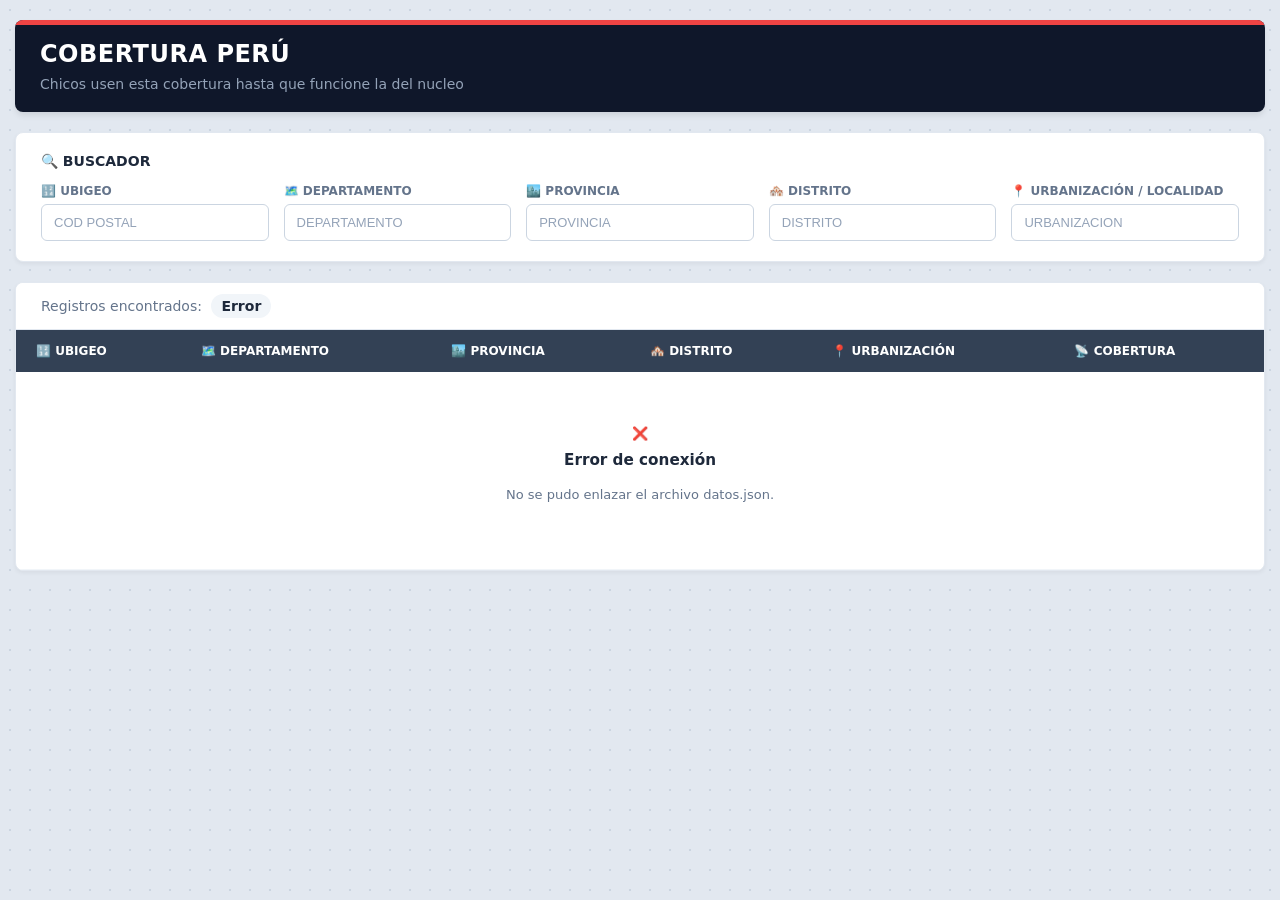
==== index.html @ 541a9f2c "Nueva actualizacion 6" ====
<!DOCTYPE html>
<html lang="es">
<head>
    <meta charset="UTF-8">
    <meta name="viewport" content="width=device-width, initial-scale=1.0">
    <title>COBERTURA PERÚ</title>
    <link rel="stylesheet" href="styles.css">
</head>
<body>

<div class="container">
    
    <div class="app-header">
        <div class="header-titles">
            <h1>COBERTURA PERÚ</h1>
            <p>Chicos usen esta cobertura hasta que funcione la del nucleo</p>
        </div>
    </div>

    <div class="filtros-card">
        <div class="filtros-card-title">🔍 BUSCADOR</div>
        <div class="filtros-container">
            <div class="filtro-grupo">
                <label for="filtroUbigeo">🔢 UBIGEO</label>
                <input type="text" id="filtroUbigeo" placeholder="COD POSTAL" autocomplete="off">
            </div>
            <div class="filtro-grupo">
                <label for="filtroDepartamento">🗺️ DEPARTAMENTO</label>
                <input type="text" id="filtroDepartamento" placeholder="DEPARTAMENTO" autocomplete="off">
            </div>
            <div class="filtro-grupo">
                <label for="filtroProvincia">🏙️ PROVINCIA</label>
                <input type="text" id="filtroProvincia" placeholder="PROVINCIA" autocomplete="off">
            </div>
            <div class="filtro-grupo">
                <label for="filtroDistrito">🏘️ DISTRITO</label>
                <input type="text" id="filtroDistrito" placeholder="DISTRITO" autocomplete="off">
            </div>
            <div class="filtro-grupo">
                <label for="filtroUrbanizacion">📍 URBANIZACIÓN / LOCALIDAD</label>
                <input type="text" id="filtroUrbanizacion" placeholder="URBANIZACION" autocomplete="off">
            </div>
        </div>
    </div>

    <div class="tabla-card">
        <div class="tabla-header-info">
            <div class="contador-resultados" id="contadorResultados">
                Registros encontrados: <span>Cargando...</span>
            </div>
        </div>
        
        <div class="tabla-wrapper" id="tablaWrapper">
            <table>
                <thead>
                    <tr>
                        <th>🔢 UBIGEO</th>
                        <th>🗺️ DEPARTAMENTO</th>
                        <th>🏙️ PROVINCIA</th>
                        <th>🏘️ DISTRITO</th>
                        <th>📍 URBANIZACIÓN</th>
                        <th>📡 COBERTURA</th>
                    </tr>
                </thead>
                <tbody id="tablaResultados">
                    <tr>
                        <td colspan="6">
                            <div class="estado-vacio">
                                ⏳
                                <h3>Cargando base de datos</h3>
                                <p>Por favor espere un momento...</p>
                            </div>
                        </td>
                    </tr>
                </tbody>
            </table>
        </div>
    </div>
</div>

<script>
    let datosCobertura = [];
    let datosFiltrados = [];
    
    // Configuración del Scroll Infinito
    let indiceActual = 0;
    const filasPorLote = 100; 

    const tbody = document.getElementById('tablaResultados');
    const inputs = document.querySelectorAll('.filtros-container input');
    const tablaWrapper = document.getElementById('tablaWrapper');
    const contadorResultadosSpan = document.querySelector('#contadorResultados span');
    
    let temporizadorBusqueda;

    function normalizarTexto(texto) {
        if (!texto) return "";
        return String(texto)
            .normalize("NFD") 
            .replace(/[\u0300-\u036f]/g, "") 
            .toLowerCase()
            .trim();
    }

    // 1. CARGA INICIAL
    fetch('datos.json')
        .then(respuesta => {
            if (!respuesta.ok) throw new Error('Error JSON');
            return respuesta.json();
        })
        .then(datos => {
            datosCobertura = datos;
            datosFiltrados = [...datosCobertura]; 
            ordenarDatos();
            iniciarRenderizado();
        })
        .catch(error => {
            tbody.innerHTML = `
                <tr>
                    <td colspan="6">
                        <div class="estado-vacio">
                            ❌
                            <h3>Error de conexión</h3>
                            <p>No se pudo enlazar el archivo datos.json.</p>
                        </div>
                    </td>
                </tr>`;
            contadorResultadosSpan.textContent = "Error";
        });

    // 2. EVENTOS BÚSQUEDA
    inputs.forEach(input => {
        input.addEventListener('input', () => {
            clearTimeout(temporizadorBusqueda);
            temporizadorBusqueda = setTimeout(() => {
                filtrarDatos();
            }, 250);
        });
    });

    // 3. EVENTO SCROLL
    tablaWrapper.addEventListener('scroll', () => {
        const scrollCercaDelFondo = tablaWrapper.scrollTop + tablaWrapper.clientHeight >= tablaWrapper.scrollHeight - 100;
        if (scrollCercaDelFondo) {
            cargarMasFilas();
        }
    });

    // 4. LÓGICA DE FILTRADO
    function filtrarDatos() {
        const uVal = document.getElementById('filtroUbigeo').value.trim().toLowerCase();
        const depVal = normalizarTexto(document.getElementById('filtroDepartamento').value);
        const provVal = normalizarTexto(document.getElementById('filtroProvincia').value);
        const distVal = normalizarTexto(document.getElementById('filtroDistrito').value);
        const urbVal = normalizarTexto(document.getElementById('filtroUrbanizacion').value);

        datosFiltrados = datosCobertura.filter(item => {
            const ubigeoStr = String(item.UBIGEO || "").toLowerCase();
            const depStr = normalizarTexto(item.Departamento);
            const provStr = normalizarTexto(item.Provincia);
            const distStr = normalizarTexto(item.Distrito);
            const urbStr = normalizarTexto(item.Urbanizacion);

            const coincideUbigeo = ubigeoStr.includes(uVal);
            const coincideDep = depVal === "" || (" " + depStr).includes(" " + depVal);
            const coincideProv = provVal === "" || (" " + provStr).includes(" " + provVal);
            const coincideDist = distVal === "" || (" " + distStr).includes(" " + distVal);
            const coincideUrb = urbVal === "" || (" " + urbStr).includes(" " + urbVal);

            return coincideUbigeo && coincideDep && coincideProv && coincideDist && coincideUrb;
        });

        ordenarDatos();
        iniciarRenderizado();
    }

    function ordenarDatos() {
        datosFiltrados.sort((a, b) => {
            const depA = String(a.Departamento || "");
            const depB = String(b.Departamento || "");
            const compDep = depA.localeCompare(depB, 'es', { sensitivity: 'base' });
            if (compDep !== 0) return compDep;

            const provA = String(a.Provincia || "");
            const provB = String(b.Provincia || "");
            const compProv = provA.localeCompare(provB, 'es', { sensitivity: 'base' });
            if (compProv !== 0) return compProv;

            const distA = String(a.Distrito || "");
            const distB = String(b.Distrito || "");
            return distA.localeCompare(distB, 'es', { sensitivity: 'base' });
        });
    }

    // 5. RENDERIZADO
    function iniciarRenderizado() {
        tbody.innerHTML = ''; 
        indiceActual = 0; 
        tablaWrapper.scrollTop = 0; 

        if (datosFiltrados.length === 0) {
            tbody.innerHTML = `
                <tr>
                    <td colspan="6">
                        <div class="estado-vacio">
                            🔍
                            <h3>Sin resultados</h3>
                            <p>No se encontraron zonas de cobertura con esos filtros.</p>
                        </div>
                    </td>
                </tr>`;
            contadorResultadosSpan.textContent = `0`;
            return;
        }

        contadorResultadosSpan.textContent = new Intl.NumberFormat('es-PE').format(datosFiltrados.length);
        cargarMasFilas(); 
    }

    function cargarMasFilas() {
        if (indiceActual >= datosFiltrados.length) return;

        const fragmento = document.createDocumentFragment();
        const indiceFin = Math.min(indiceActual + filasPorLote, datosFiltrados.length);
        const datosLote = datosFiltrados.slice(indiceActual, indiceFin);

        datosLote.forEach(item => {
            const tr = document.createElement('tr');
            
            let coberturaClase = 'pendiente';
            const coberturaTexto = String(item.Cobertura || "").trim(); 
            const textoEvaluar = coberturaTexto.toLowerCase();
            
            if (textoEvaluar.includes('no cubre')) {
                coberturaClase = 'no-cubre';
            } else if (textoEvaluar.includes('take') || textoEvaluar.includes('si') || textoEvaluar.includes('contraentrega') || coberturaTexto.length > 0) {
                coberturaClase = 'si-cubre';
            }

            tr.innerHTML = `
                <td><strong>${item.UBIGEO || ''}</strong></td>
                <td>${item.Departamento || ''}</td>
                <td>${item.Provincia || ''}</td>
                <td>${item.Distrito || ''}</td>
                <td>${item.Urbanizacion || ''}</td>
                <td><span class="badge ${coberturaClase}">${coberturaTexto}</span></td>
            `;
            fragmento.appendChild(tr);
        });

        tbody.appendChild(fragmento);
        indiceActual = indiceFin; 
    }
</script>

</body>
</html>
---- styles.css ----
/* =========================================
   VARIABLES Y ESTILOS BASE
   ========================================= */
:root {
    --bg-body: #e2e8f0;
    --bg-card: #ffffff;
    --primary: #1e293b;
    --primary-light: #334155;
    --accent: #ef4444;
    --text-main: #334155;
    --text-muted: #64748b;
    --border-color: #e2e8f0;
}

*, *::before, *::after {
    box-sizing: border-box;
}

body {
    font-family: 'Segoe UI', system-ui, -apple-system, sans-serif;
    background-color: var(--bg-body);
    background-image: radial-gradient(#cbd5e1 1px, transparent 1px);
    background-size: 20px 20px;
    margin: 0;
    padding: 20px 15px;
    color: var(--text-main);
}

.container {
    max-width: 1400px;
    margin: 0 auto;
    display: flex;
    flex-direction: column;
    gap: 20px;
}

/* =========================================
   CABECERA DEL SISTEMA
   ========================================= */
.app-header {
    background: #0f172a;
    border-radius: 8px;
    padding: 20px 25px;
    color: white;
    box-shadow: 0 4px 6px -1px rgba(0, 0, 0, 0.1);
    position: relative;
    overflow: hidden;
}

.app-header::before {
    content: '';
    position: absolute;
    top: 0;
    left: 0;
    width: 100%;
    height: 5px;
    background: var(--accent);
}

.header-titles h1 {
    margin: 0;
    font-size: 24px;
    font-weight: 800;
    letter-spacing: 0.5px;
}

.header-titles p {
    margin: 8px 0 0 0;
    color: #94a3b8;
    font-size: 14px;
    font-weight: 500;
}

/* =========================================
   PANEL DE BUSCADOR
   ========================================= */
.filtros-card {
    background: var(--bg-card);
    border-radius: 8px;
    padding: 20px 25px;
    box-shadow: 0 2px 4px rgba(0, 0, 0, 0.05);
    border: 1px solid var(--border-color);
}

.filtros-card-title {
    font-size: 14px;
    font-weight: 700;
    color: var(--primary);
    margin-bottom: 15px;
    display: flex;
    align-items: center;
    gap: 8px;
}

.filtros-container {
    display: grid;
    grid-template-columns: repeat(auto-fit, minmax(180px, 1fr));
    gap: 15px;
}

.filtro-grupo {
    display: flex;
    flex-direction: column;
}

.filtro-grupo label {
    font-size: 12px;
    font-weight: 700;
    margin-bottom: 6px;
    color: var(--text-muted);
    display: flex;
    align-items: center;
    gap: 5px;
}

.filtro-grupo input {
    width: 100%;
    padding: 10px 12px;
    font-size: 13px;
    border: 1px solid #cbd5e1;
    border-radius: 6px;
    outline: none;
    transition: all 0.2s ease;
    color: var(--primary);
}

.filtro-grupo input:focus {
    border-color: #3b82f6;
    box-shadow: 0 0 0 3px rgba(59, 130, 246, 0.15);
}

.filtro-grupo input::placeholder {
    color: #94a3b8;
    text-transform: uppercase;
}

/* =========================================
   TABLA DE RESULTADOS
   ========================================= */
.tabla-card {
    background: var(--bg-card);
    border-radius: 8px;
    box-shadow: 0 2px 4px rgba(0, 0, 0, 0.05);
    border: 1px solid var(--border-color);
    overflow: hidden;
    display: flex;
    flex-direction: column;
}

.tabla-header-info {
    padding: 15px 25px;
    background-color: #ffffff;
    border-bottom: 1px solid var(--border-color);
}

.contador-resultados {
    font-size: 14px;
    color: var(--text-muted);
    font-weight: 500;
}

.contador-resultados span {
    color: var(--primary);
    background: #f1f5f9;
    padding: 4px 10px;
    border-radius: 12px;
    margin-left: 5px;
    font-weight: 700;
}

.tabla-wrapper {
    overflow: auto;
    max-height: 75vh; 
    position: relative;
}

.tabla-wrapper::-webkit-scrollbar { width: 8px; height: 8px; }
.tabla-wrapper::-webkit-scrollbar-track { background: #f1f5f9; }
.tabla-wrapper::-webkit-scrollbar-thumb { background: #cbd5e1; border-radius: 10px; }
.tabla-wrapper::-webkit-scrollbar-thumb:hover { background: #94a3b8; }

table {
    width: 100%;
    border-collapse: collapse;
    font-size: 13px;
    text-align: left;
    min-width: 900px;
}

th {
    background-color: var(--primary-light);
    color: #ffffff;
    font-weight: 600;
    padding: 14px 20px;
    position: sticky;
    top: 0;
    z-index: 10;
    text-transform: uppercase;
    font-size: 12px;
}

tbody tr:nth-child(even) {
    background-color: #f8fafc;
}

td {
    padding: 14px 20px;
    border-bottom: 1px solid #f1f5f9;
    color: var(--text-main);
}

tr:hover td {
    background-color: #f1f5f9;
}
        
/* =========================================
   BADGES DE ESTADO
   ========================================= */
.badge {
    display: inline-flex;
    align-items: center;
    gap: 6px;
    padding: 4px 12px;
    border-radius: 20px;
    font-size: 11px;
    font-weight: 700;
    text-transform: uppercase;
    white-space: nowrap;
}
        
.badge::before {
    content: '';
    width: 6px;
    height: 6px;
    border-radius: 50%;
}

.badge.no-cubre {
    background-color: #fee2e2;
    color: #b91c1c;
    border: 1px solid #fca5a5;
}
.badge.no-cubre::before { background-color: #ef4444; }

.badge.si-cubre {
    background-color: #dcfce7;
    color: #15803d;
    border: 1px solid #86efac;
}
.badge.si-cubre::before { background-color: #22c55e; }

.badge.pendiente {
    background-color: #fef9c3;
    color: #a16207;
    border: 1px solid #fde047;
}
.badge.pendiente::before { background-color: #eab308; }

.estado-vacio {
    display: flex;
    flex-direction: column;
    align-items: center;
    justify-content: center;
    padding: 40px 20px;
    color: var(--text-muted);
}
.estado-vacio h3 {
    margin: 10px 0 5px 0;
    color: var(--primary);
}
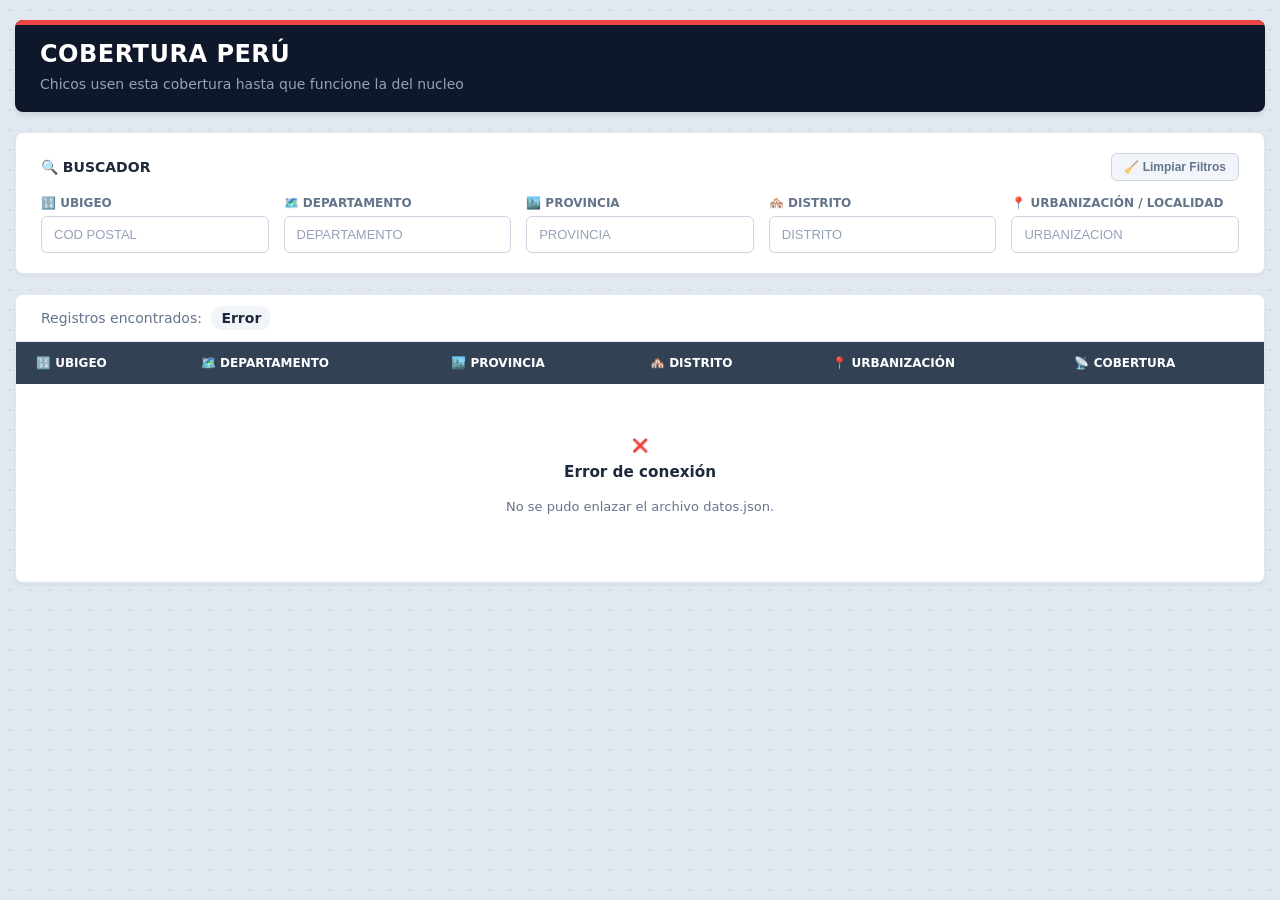
==== commit e4cd59d6: "Agregando boton de borrado." ====
--- a/index.html
+++ b/index.html
@@ -18,27 +18,45 @@
     </div>
 
     <div class="filtros-card">
-        <div class="filtros-card-title">🔍 BUSCADOR</div>
+        <div class="filtros-header-flex">
+            <div class="filtros-card-title">🔍 BUSCADOR</div>
+            <button class="btn-limpiar-todo" onclick="limpiarTodosFiltros()" title="Borrar todas las búsquedas">🧹 Limpiar Filtros</button>
+        </div>
         <div class="filtros-container">
             <div class="filtro-grupo">
                 <label for="filtroUbigeo">🔢 UBIGEO</label>
-                <input type="text" id="filtroUbigeo" placeholder="COD POSTAL" autocomplete="off">
+                <div class="input-wrapper">
+                    <input type="text" id="filtroUbigeo" placeholder="COD POSTAL" autocomplete="off">
+                    <button class="btn-limpiar-input" onclick="limpiarFiltro('filtroUbigeo')" title="Borrar">&times;</button>
+                </div>
             </div>
             <div class="filtro-grupo">
                 <label for="filtroDepartamento">🗺️ DEPARTAMENTO</label>
-                <input type="text" id="filtroDepartamento" placeholder="DEPARTAMENTO" autocomplete="off">
+                <div class="input-wrapper">
+                    <input type="text" id="filtroDepartamento" placeholder="DEPARTAMENTO" autocomplete="off">
+                    <button class="btn-limpiar-input" onclick="limpiarFiltro('filtroDepartamento')" title="Borrar">&times;</button>
+                </div>
             </div>
             <div class="filtro-grupo">
                 <label for="filtroProvincia">🏙️ PROVINCIA</label>
-                <input type="text" id="filtroProvincia" placeholder="PROVINCIA" autocomplete="off">
+                <div class="input-wrapper">
+                    <input type="text" id="filtroProvincia" placeholder="PROVINCIA" autocomplete="off">
+                    <button class="btn-limpiar-input" onclick="limpiarFiltro('filtroProvincia')" title="Borrar">&times;</button>
+                </div>
             </div>
             <div class="filtro-grupo">
                 <label for="filtroDistrito">🏘️ DISTRITO</label>
-                <input type="text" id="filtroDistrito" placeholder="DISTRITO" autocomplete="off">
+                <div class="input-wrapper">
+                    <input type="text" id="filtroDistrito" placeholder="DISTRITO" autocomplete="off">
+                    <button class="btn-limpiar-input" onclick="limpiarFiltro('filtroDistrito')" title="Borrar">&times;</button>
+                </div>
             </div>
             <div class="filtro-grupo">
                 <label for="filtroUrbanizacion">📍 URBANIZACIÓN / LOCALIDAD</label>
-                <input type="text" id="filtroUrbanizacion" placeholder="URBANIZACION" autocomplete="off">
+                <div class="input-wrapper">
+                    <input type="text" id="filtroUrbanizacion" placeholder="URBANIZACION" autocomplete="off">
+                    <button class="btn-limpiar-input" onclick="limpiarFiltro('filtroUrbanizacion')" title="Borrar">&times;</button>
+                </div>
             </div>
         </div>
     </div>
@@ -82,12 +100,11 @@
     let datosCobertura = [];
     let datosFiltrados = [];
     
-    // Configuración del Scroll Infinito
     let indiceActual = 0;
     const filasPorLote = 100; 
 
     const tbody = document.getElementById('tablaResultados');
-    const inputs = document.querySelectorAll('.filtros-container input');
+    const inputs = document.querySelectorAll('.input-wrapper input');
     const tablaWrapper = document.getElementById('tablaWrapper');
     const contadorResultadosSpan = document.querySelector('#contadorResultados span');
     
@@ -128,9 +145,17 @@
             contadorResultadosSpan.textContent = "Error";
         });
 
-    // 2. EVENTOS BÚSQUEDA
+    // 2. EVENTOS BÚSQUEDA Y BOTONES "X"
     inputs.forEach(input => {
-        input.addEventListener('input', () => {
+        input.addEventListener('input', (e) => {
+            // Mostrar u ocultar la 'X' dependiendo de si hay texto
+            const btnLimpiar = e.target.nextElementSibling;
+            if (e.target.value.length > 0) {
+                btnLimpiar.style.display = 'block';
+            } else {
+                btnLimpiar.style.display = 'none';
+            }
+
             clearTimeout(temporizadorBusqueda);
             temporizadorBusqueda = setTimeout(() => {
                 filtrarDatos();
@@ -138,7 +163,26 @@
         });
     });
 
-    // 3. EVENTO SCROLL
+    // 3. FUNCIONES PARA LIMPIAR FILTROS
+    function limpiarFiltro(idInput) {
+        const input = document.getElementById(idInput);
+        input.value = '';
+        input.nextElementSibling.style.display = 'none';
+        filtrarDatos(); 
+    }
+
+    function limpiarTodosFiltros() {
+        inputs.forEach(input => {
+            input.value = '';
+            input.nextElementSibling.style.display = 'none';
+        });
+        
+        // ATAJO DE VELOCIDAD: En lugar de recalcular, cargamos la base original al instante
+        datosFiltrados = [...datosCobertura];
+        iniciarRenderizado();
+    }
+
+    // 4. EVENTO SCROLL
     tablaWrapper.addEventListener('scroll', () => {
         const scrollCercaDelFondo = tablaWrapper.scrollTop + tablaWrapper.clientHeight >= tablaWrapper.scrollHeight - 100;
         if (scrollCercaDelFondo) {
@@ -146,7 +190,7 @@
         }
     });
 
-    // 4. LÓGICA DE FILTRADO
+    // 5. LÓGICA DE FILTRADO
     function filtrarDatos() {
         const uVal = document.getElementById('filtroUbigeo').value.trim().toLowerCase();
         const depVal = normalizarTexto(document.getElementById('filtroDepartamento').value);
@@ -154,6 +198,13 @@
         const distVal = normalizarTexto(document.getElementById('filtroDistrito').value);
         const urbVal = normalizarTexto(document.getElementById('filtroUrbanizacion').value);
 
+        // ATAJO DE VELOCIDAD: Si todas las casillas están vacías, no filtramos ni ordenamos nada.
+        if (!uVal && !depVal && !provVal && !distVal && !urbVal) {
+            datosFiltrados = [...datosCobertura];
+            iniciarRenderizado();
+            return; // Salimos de la función inmediatamente
+        }
+
         datosFiltrados = datosCobertura.filter(item => {
             const ubigeoStr = String(item.UBIGEO || "").toLowerCase();
             const depStr = normalizarTexto(item.Departamento);
@@ -192,7 +243,7 @@
         });
     }
 
-    // 5. RENDERIZADO
+    // 6. RENDERIZADO
     function iniciarRenderizado() {
         tbody.innerHTML = ''; 
         indiceActual = 0; 
@@ -238,7 +289,18 @@
             }
 
             tr.innerHTML = `
-                <td><strong>${item.UBIGEO || ''}</strong></td>
+                <td>
+                    <div class="celda-ubigeo">
+                        <button class="btn-copiar" 
+                            data-ubigeo="${item.UBIGEO || ''}" 
+                            data-dep="${item.Departamento || ''}" 
+                            data-prov="${item.Provincia || ''}" 
+                            data-dist="${item.Distrito || ''}" 
+                            onclick="copiarFila(this)" 
+                            title="Copiar UBIGEO, Departamento, Provincia y Distrito">📋</button>
+                        <strong>${item.UBIGEO || ''}</strong>
+                    </div>
+                </td>
                 <td>${item.Departamento || ''}</td>
                 <td>${item.Provincia || ''}</td>
                 <td>${item.Distrito || ''}</td>
@@ -251,6 +313,30 @@
         tbody.appendChild(fragmento);
         indiceActual = indiceFin; 
     }
+
+    // 7. FUNCIÓN COPIAR
+    function copiarFila(btn) {
+        const ubigeo = btn.getAttribute('data-ubigeo');
+        const dep = btn.getAttribute('data-dep');
+        const prov = btn.getAttribute('data-prov');
+        const dist = btn.getAttribute('data-dist');
+        
+        const textoCopiar = `${ubigeo}\t${dep}\t${prov}\t${dist}`;
+        
+        navigator.clipboard.writeText(textoCopiar).then(() => {
+            const iconoOriginal = btn.innerHTML;
+            btn.innerHTML = '✅';
+            btn.classList.add('copiado');
+            
+            setTimeout(() => {
+                btn.innerHTML = iconoOriginal;
+                btn.classList.remove('copiado');
+            }, 1500);
+        }).catch(err => {
+            console.error('No se pudo copiar el texto: ', err);
+            alert('Error al intentar copiar. Verifica los permisos de tu navegador.');
+        });
+    }
 </script>
 
 </body>
--- a/styles.css
+++ b/styles.css
@@ -72,7 +72,7 @@
 }
 
 /* =========================================
-   PANEL DE BUSCADOR
+   PANEL DE BUSCADOR Y BOTONES LIMPIAR
    ========================================= */
 .filtros-card {
     background: var(--bg-card);
@@ -82,14 +82,41 @@
     border: 1px solid var(--border-color);
 }
 
+.filtros-header-flex {
+    display: flex;
+    justify-content: space-between;
+    align-items: center;
+    margin-bottom: 15px;
+}
+
 .filtros-card-title {
     font-size: 14px;
     font-weight: 700;
     color: var(--primary);
-    margin-bottom: 15px;
     display: flex;
     align-items: center;
     gap: 8px;
+}
+
+.btn-limpiar-todo {
+    background-color: #f1f5f9;
+    color: #64748b;
+    border: 1px solid #cbd5e1;
+    padding: 6px 12px;
+    border-radius: 6px;
+    font-size: 12px;
+    font-weight: 700;
+    cursor: pointer;
+    transition: all 0.2s;
+    display: flex;
+    align-items: center;
+    gap: 5px;
+}
+
+.btn-limpiar-todo:hover {
+    background-color: #ef4444;
+    color: white;
+    border-color: #ef4444;
 }
 
 .filtros-container {
@@ -113,9 +140,15 @@
     gap: 5px;
 }
 
-.filtro-grupo input {
+.input-wrapper {
+    position: relative;
+    display: flex;
+    align-items: center;
+}
+
+.input-wrapper input {
     width: 100%;
-    padding: 10px 12px;
+    padding: 10px 30px 10px 12px; /* Espacio extra a la derecha para la X */
     font-size: 13px;
     border: 1px solid #cbd5e1;
     border-radius: 6px;
@@ -124,14 +157,32 @@
     color: var(--primary);
 }
 
-.filtro-grupo input:focus {
+.input-wrapper input:focus {
     border-color: #3b82f6;
     box-shadow: 0 0 0 3px rgba(59, 130, 246, 0.15);
 }
 
-.filtro-grupo input::placeholder {
+.input-wrapper input::placeholder {
     color: #94a3b8;
     text-transform: uppercase;
+}
+
+.btn-limpiar-input {
+    position: absolute;
+    right: 8px;
+    background: transparent;
+    border: none;
+    color: #94a3b8;
+    font-size: 16px;
+    font-weight: bold;
+    cursor: pointer;
+    display: none; /* Oculto por defecto */
+    padding: 0 4px;
+    line-height: 1;
+}
+
+.btn-limpiar-input:hover {
+    color: #ef4444;
 }
 
 /* =========================================
@@ -170,7 +221,7 @@
 
 .tabla-wrapper {
     overflow: auto;
-    max-height: 75vh; 
+    max-height: 75vh;
     position: relative;
 }
 
@@ -214,7 +265,7 @@
 }
         
 /* =========================================
-   BADGES DE ESTADO
+   BADGES Y BOTÓN DE COPIAR
    ========================================= */
 .badge {
     display: inline-flex;
@@ -235,25 +286,11 @@
     border-radius: 50%;
 }
 
-.badge.no-cubre {
-    background-color: #fee2e2;
-    color: #b91c1c;
-    border: 1px solid #fca5a5;
-}
+.badge.no-cubre { background-color: #fee2e2; color: #b91c1c; border: 1px solid #fca5a5; }
 .badge.no-cubre::before { background-color: #ef4444; }
-
-.badge.si-cubre {
-    background-color: #dcfce7;
-    color: #15803d;
-    border: 1px solid #86efac;
-}
+.badge.si-cubre { background-color: #dcfce7; color: #15803d; border: 1px solid #86efac; }
 .badge.si-cubre::before { background-color: #22c55e; }
-
-.badge.pendiente {
-    background-color: #fef9c3;
-    color: #a16207;
-    border: 1px solid #fde047;
-}
+.badge.pendiente { background-color: #fef9c3; color: #a16207; border: 1px solid #fde047; }
 .badge.pendiente::before { background-color: #eab308; }
 
 .estado-vacio {
@@ -267,4 +304,35 @@
 .estado-vacio h3 {
     margin: 10px 0 5px 0;
     color: var(--primary);
+}
+
+.celda-ubigeo {
+    display: flex;
+    align-items: center;
+    gap: 8px;
+}
+
+.btn-copiar {
+    background: transparent;
+    border: 1px solid transparent;
+    cursor: pointer;
+    font-size: 14px;
+    padding: 4px;
+    border-radius: 4px;
+    transition: all 0.2s;
+    display: flex;
+    align-items: center;
+    justify-content: center;
+    color: #64748b;
+}
+
+.btn-copiar:hover {
+    background-color: #f1f5f9;
+    border-color: #cbd5e1;
+    transform: scale(1.05);
+}
+
+.btn-copiar.copiado {
+    background-color: #dcfce7;
+    border-color: #86efac;
 }
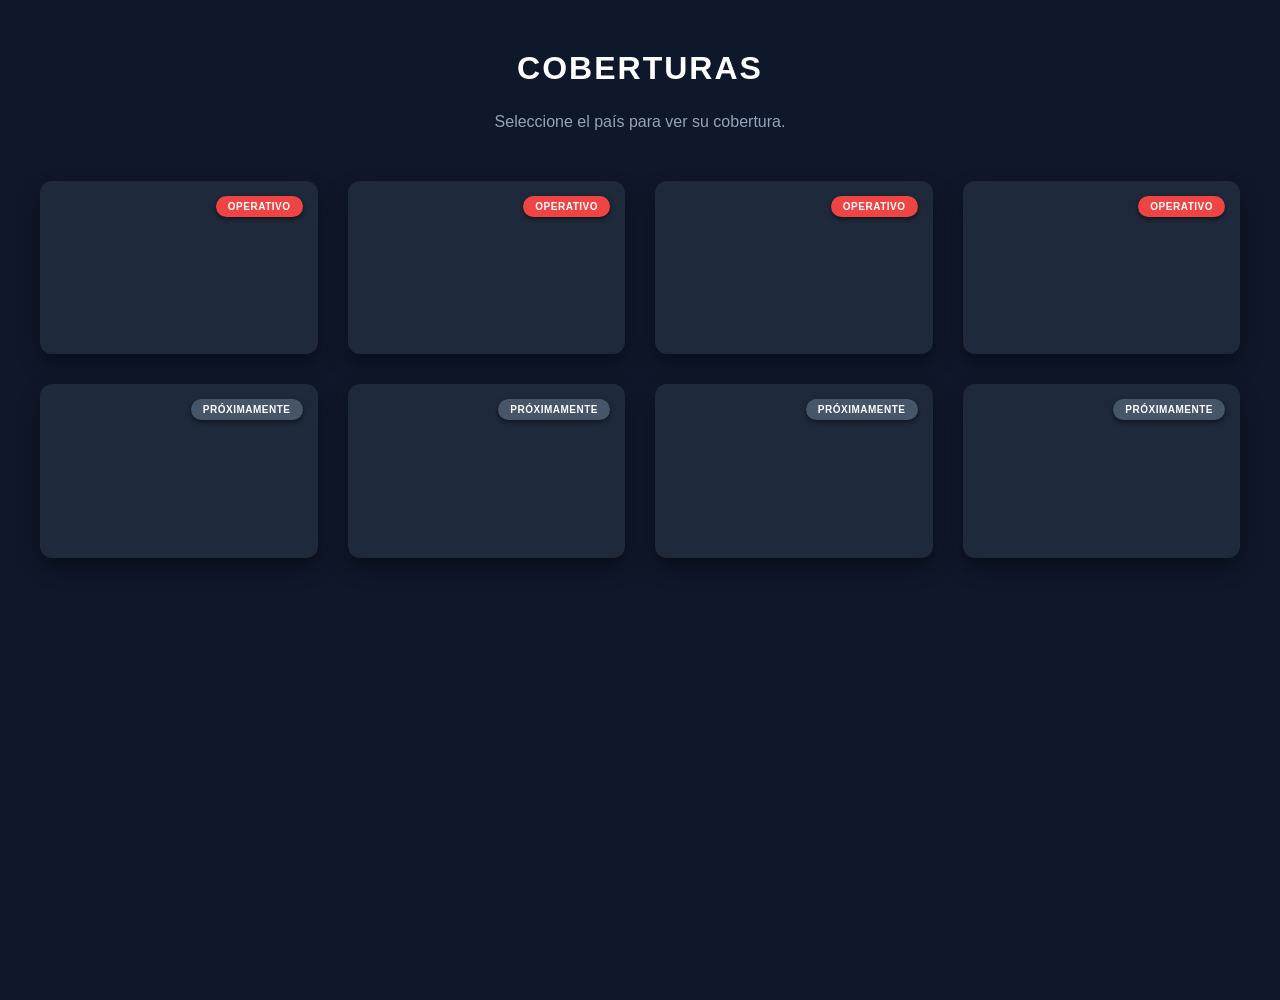
==== commit e6ce8355: "Subiendo los demas paises" ====
--- a/index.html
+++ b/index.html
@@ -3,341 +3,108 @@
 <head>
     <meta charset="UTF-8">
     <meta name="viewport" content="width=device-width, initial-scale=1.0">
-    <title>COBERTURA PERÚ</title>
-    <link rel="stylesheet" href="styles.css">
+    <title>SISTEMA DE COBERTURAS LATAM</title>
+    <link rel="stylesheet" href="EstiloHome.css">
 </head>
 <body>
 
-<div class="container">
-    
-    <div class="app-header">
-        <div class="header-titles">
-            <h1>COBERTURA PERÚ</h1>
-            <p>Chicos usen esta cobertura hasta que funcione la del nucleo</p>
-        </div>
-    </div>
+    <!-- MOTOR DE PIXELADO SVG (Invisible en la página, pero procesa el efecto) -->
+    <svg width="0" height="0" style="position: absolute;">
+        <filter id="efectoPixelado" x="0" y="0">
+            <feFlood x="2" y="2" height="2" width="2"/>
+            <feComposite width="10" height="10"/>
+            <feTile result="a"/>
+            <feComposite in="SourceGraphic" in2="a" operator="in"/>
+            <feMorphology operator="dilate" radius="4"/>
+        </filter>
+    </svg>
 
-    <div class="filtros-card">
-        <div class="filtros-header-flex">
-            <div class="filtros-card-title">🔍 BUSCADOR</div>
-            <button class="btn-limpiar-todo" onclick="limpiarTodosFiltros()" title="Borrar todas las búsquedas">🧹 Limpiar Filtros</button>
-        </div>
-        <div class="filtros-container">
-            <div class="filtro-grupo">
-                <label for="filtroUbigeo">🔢 UBIGEO</label>
-                <div class="input-wrapper">
-                    <input type="text" id="filtroUbigeo" placeholder="COD POSTAL" autocomplete="off">
-                    <button class="btn-limpiar-input" onclick="limpiarFiltro('filtroUbigeo')" title="Borrar">&times;</button>
-                </div>
-            </div>
-            <div class="filtro-grupo">
-                <label for="filtroDepartamento">🗺️ DEPARTAMENTO</label>
-                <div class="input-wrapper">
-                    <input type="text" id="filtroDepartamento" placeholder="DEPARTAMENTO" autocomplete="off">
-                    <button class="btn-limpiar-input" onclick="limpiarFiltro('filtroDepartamento')" title="Borrar">&times;</button>
-                </div>
-            </div>
-            <div class="filtro-grupo">
-                <label for="filtroProvincia">🏙️ PROVINCIA</label>
-                <div class="input-wrapper">
-                    <input type="text" id="filtroProvincia" placeholder="PROVINCIA" autocomplete="off">
-                    <button class="btn-limpiar-input" onclick="limpiarFiltro('filtroProvincia')" title="Borrar">&times;</button>
-                </div>
-            </div>
-            <div class="filtro-grupo">
-                <label for="filtroDistrito">🏘️ DISTRITO</label>
-                <div class="input-wrapper">
-                    <input type="text" id="filtroDistrito" placeholder="DISTRITO" autocomplete="off">
-                    <button class="btn-limpiar-input" onclick="limpiarFiltro('filtroDistrito')" title="Borrar">&times;</button>
-                </div>
-            </div>
-            <div class="filtro-grupo">
-                <label for="filtroUrbanizacion">📍 URBANIZACIÓN / LOCALIDAD</label>
-                <div class="input-wrapper">
-                    <input type="text" id="filtroUrbanizacion" placeholder="URBANIZACION" autocomplete="off">
-                    <button class="btn-limpiar-input" onclick="limpiarFiltro('filtroUrbanizacion')" title="Borrar">&times;</button>
-                </div>
+    <h1>COBERTURAS</h1>
+    <p class="subtitle">Seleccione el país para ver su cobertura.</p>
+
+    <div class="grid-paises">
+        
+        <!-- 1. PERÚ (Operativo - Redirige a la carpeta paises) -->
+        <div class="card-pais" onclick="location.href='paises/peru.html'">
+            <div class="badge-estado activo">OPERATIVO</div>
+            <div class="bandera" style="background-image: url('https://flagcdn.com/w640/pe.png');"></div>
+            <div class="overlay">
+                <h2>PERÚ</h2>
+                <span>Ingresar al módulo ➔</span>
             </div>
         </div>
-    </div>
 
-    <div class="tabla-card">
-        <div class="tabla-header-info">
-            <div class="contador-resultados" id="contadorResultados">
-                Registros encontrados: <span>Cargando...</span>
+        <!-- 2. MÉXICO -->
+        <div class="card-pais" onclick="location.href='paises/mexico.html'">
+            <div class="badge-estado activo">OPERATIVO</div>
+            <div class="bandera" style="background-image: url('https://flagcdn.com/w640/mx.png');"></div>
+            <div class="overlay">
+                <h2>MÉXICO</h2>
+                <span>Ingresar al módulo ➔</span>
             </div>
         </div>
-        
-        <div class="tabla-wrapper" id="tablaWrapper">
-            <table>
-                <thead>
-                    <tr>
-                        <th>🔢 UBIGEO</th>
-                        <th>🗺️ DEPARTAMENTO</th>
-                        <th>🏙️ PROVINCIA</th>
-                        <th>🏘️ DISTRITO</th>
-                        <th>📍 URBANIZACIÓN</th>
-                        <th>📡 COBERTURA</th>
-                    </tr>
-                </thead>
-                <tbody id="tablaResultados">
-                    <tr>
-                        <td colspan="6">
-                            <div class="estado-vacio">
-                                ⏳
-                                <h3>Cargando base de datos</h3>
-                                <p>Por favor espere un momento...</p>
-                            </div>
-                        </td>
-                    </tr>
-                </tbody>
-            </table>
+
+        <!-- 3. CHILE -->
+        <div class="card-pais" onclick="location.href='paises/Chile.html'">
+            <div class="badge-estado activo">OPERATIVO</div>
+            <div class="bandera" style="background-image: url('https://flagcdn.com/w640/cl.png');"></div>
+            <div class="overlay">
+                <h2>CHILE</h2>
+                <span>Ingresar al módulo ➔</span>
+            </div>
         </div>
+
+        <!-- 4. COLOMBIA -->
+        <div class="card-pais" onclick="location.href='paises/Colombia.html'">
+            <div class="badge-estado activo">OPERATIVO</div>
+            <div class="bandera" style="background-image: url('https://flagcdn.com/w640/co.png');"></div>
+            <div class="overlay">
+                <h2>COLOMBIA</h2>
+                <span>En construcción 🚧</span>
+            </div>
+        </div>
+
+        <!-- 5. ECUADOR -->
+        <div class="card-pais" onclick="alert('Módulo de Ecuador actualmente en construcción.')">
+            <div class="badge-estado">PRÓXIMAMENTE</div>
+            <div class="bandera" style="background-image: url('https://flagcdn.com/w640/ec.png');"></div>
+            <div class="overlay">
+                <h2>ECUADOR</h2>
+                <span>En construcción 🚧</span>
+            </div>
+        </div>
+
+        <!-- 6. PARAGUAY -->
+        <div class="card-pais" onclick="alert('Módulo de Paraguay actualmente en construcción.')">
+            <div class="badge-estado">PRÓXIMAMENTE</div>
+            <div class="bandera" style="background-image: url('https://flagcdn.com/w640/py.png');"></div>
+            <div class="overlay">
+                <h2>PARAGUAY</h2>
+                <span>En construcción 🚧</span>
+            </div>
+        </div>
+
+        <!-- 7. COSTA RICA -->
+        <div class="card-pais" onclick="alert('Módulo de Costa Rica actualmente en construcción.')">
+            <div class="badge-estado">PRÓXIMAMENTE</div>
+            <div class="bandera" style="background-image: url('https://flagcdn.com/w640/cr.png');"></div>
+            <div class="overlay">
+                <h2>COSTA RICA</h2>
+                <span>En construcción 🚧</span>
+            </div>
+        </div>
+
+        <!-- 8. URUGUAY -->
+        <div class="card-pais" onclick="alert('Módulo de Uruguay actualmente en construcción.')">
+            <div class="badge-estado">PRÓXIMAMENTE</div>
+            <div class="bandera" style="background-image: url('https://flagcdn.com/w640/uy.png');"></div>
+            <div class="overlay">
+                <h2>URUGUAY</h2>
+                <span>En construcción 🚧</span>
+            </div>
+        </div>
+
     </div>
-</div>
-
-<script>
-    let datosCobertura = [];
-    let datosFiltrados = [];
-    
-    let indiceActual = 0;
-    const filasPorLote = 100; 
-
-    const tbody = document.getElementById('tablaResultados');
-    const inputs = document.querySelectorAll('.input-wrapper input');
-    const tablaWrapper = document.getElementById('tablaWrapper');
-    const contadorResultadosSpan = document.querySelector('#contadorResultados span');
-    
-    let temporizadorBusqueda;
-
-    function normalizarTexto(texto) {
-        if (!texto) return "";
-        return String(texto)
-            .normalize("NFD") 
-            .replace(/[\u0300-\u036f]/g, "") 
-            .toLowerCase()
-            .trim();
-    }
-
-    // 1. CARGA INICIAL
-    fetch('datos.json')
-        .then(respuesta => {
-            if (!respuesta.ok) throw new Error('Error JSON');
-            return respuesta.json();
-        })
-        .then(datos => {
-            datosCobertura = datos;
-            datosFiltrados = [...datosCobertura]; 
-            ordenarDatos();
-            iniciarRenderizado();
-        })
-        .catch(error => {
-            tbody.innerHTML = `
-                <tr>
-                    <td colspan="6">
-                        <div class="estado-vacio">
-                            ❌
-                            <h3>Error de conexión</h3>
-                            <p>No se pudo enlazar el archivo datos.json.</p>
-                        </div>
-                    </td>
-                </tr>`;
-            contadorResultadosSpan.textContent = "Error";
-        });
-
-    // 2. EVENTOS BÚSQUEDA Y BOTONES "X"
-    inputs.forEach(input => {
-        input.addEventListener('input', (e) => {
-            // Mostrar u ocultar la 'X' dependiendo de si hay texto
-            const btnLimpiar = e.target.nextElementSibling;
-            if (e.target.value.length > 0) {
-                btnLimpiar.style.display = 'block';
-            } else {
-                btnLimpiar.style.display = 'none';
-            }
-
-            clearTimeout(temporizadorBusqueda);
-            temporizadorBusqueda = setTimeout(() => {
-                filtrarDatos();
-            }, 250);
-        });
-    });
-
-    // 3. FUNCIONES PARA LIMPIAR FILTROS
-    function limpiarFiltro(idInput) {
-        const input = document.getElementById(idInput);
-        input.value = '';
-        input.nextElementSibling.style.display = 'none';
-        filtrarDatos(); 
-    }
-
-    function limpiarTodosFiltros() {
-        inputs.forEach(input => {
-            input.value = '';
-            input.nextElementSibling.style.display = 'none';
-        });
-        
-        // ATAJO DE VELOCIDAD: En lugar de recalcular, cargamos la base original al instante
-        datosFiltrados = [...datosCobertura];
-        iniciarRenderizado();
-    }
-
-    // 4. EVENTO SCROLL
-    tablaWrapper.addEventListener('scroll', () => {
-        const scrollCercaDelFondo = tablaWrapper.scrollTop + tablaWrapper.clientHeight >= tablaWrapper.scrollHeight - 100;
-        if (scrollCercaDelFondo) {
-            cargarMasFilas();
-        }
-    });
-
-    // 5. LÓGICA DE FILTRADO
-    function filtrarDatos() {
-        const uVal = document.getElementById('filtroUbigeo').value.trim().toLowerCase();
-        const depVal = normalizarTexto(document.getElementById('filtroDepartamento').value);
-        const provVal = normalizarTexto(document.getElementById('filtroProvincia').value);
-        const distVal = normalizarTexto(document.getElementById('filtroDistrito').value);
-        const urbVal = normalizarTexto(document.getElementById('filtroUrbanizacion').value);
-
-        // ATAJO DE VELOCIDAD: Si todas las casillas están vacías, no filtramos ni ordenamos nada.
-        if (!uVal && !depVal && !provVal && !distVal && !urbVal) {
-            datosFiltrados = [...datosCobertura];
-            iniciarRenderizado();
-            return; // Salimos de la función inmediatamente
-        }
-
-        datosFiltrados = datosCobertura.filter(item => {
-            const ubigeoStr = String(item.UBIGEO || "").toLowerCase();
-            const depStr = normalizarTexto(item.Departamento);
-            const provStr = normalizarTexto(item.Provincia);
-            const distStr = normalizarTexto(item.Distrito);
-            const urbStr = normalizarTexto(item.Urbanizacion);
-
-            const coincideUbigeo = ubigeoStr.includes(uVal);
-            const coincideDep = depVal === "" || (" " + depStr).includes(" " + depVal);
-            const coincideProv = provVal === "" || (" " + provStr).includes(" " + provVal);
-            const coincideDist = distVal === "" || (" " + distStr).includes(" " + distVal);
-            const coincideUrb = urbVal === "" || (" " + urbStr).includes(" " + urbVal);
-
-            return coincideUbigeo && coincideDep && coincideProv && coincideDist && coincideUrb;
-        });
-
-        ordenarDatos();
-        iniciarRenderizado();
-    }
-
-    function ordenarDatos() {
-        datosFiltrados.sort((a, b) => {
-            const depA = String(a.Departamento || "");
-            const depB = String(b.Departamento || "");
-            const compDep = depA.localeCompare(depB, 'es', { sensitivity: 'base' });
-            if (compDep !== 0) return compDep;
-
-            const provA = String(a.Provincia || "");
-            const provB = String(b.Provincia || "");
-            const compProv = provA.localeCompare(provB, 'es', { sensitivity: 'base' });
-            if (compProv !== 0) return compProv;
-
-            const distA = String(a.Distrito || "");
-            const distB = String(b.Distrito || "");
-            return distA.localeCompare(distB, 'es', { sensitivity: 'base' });
-        });
-    }
-
-    // 6. RENDERIZADO
-    function iniciarRenderizado() {
-        tbody.innerHTML = ''; 
-        indiceActual = 0; 
-        tablaWrapper.scrollTop = 0; 
-
-        if (datosFiltrados.length === 0) {
-            tbody.innerHTML = `
-                <tr>
-                    <td colspan="6">
-                        <div class="estado-vacio">
-                            🔍
-                            <h3>Sin resultados</h3>
-                            <p>No se encontraron zonas de cobertura con esos filtros.</p>
-                        </div>
-                    </td>
-                </tr>`;
-            contadorResultadosSpan.textContent = `0`;
-            return;
-        }
-
-        contadorResultadosSpan.textContent = new Intl.NumberFormat('es-PE').format(datosFiltrados.length);
-        cargarMasFilas(); 
-    }
-
-    function cargarMasFilas() {
-        if (indiceActual >= datosFiltrados.length) return;
-
-        const fragmento = document.createDocumentFragment();
-        const indiceFin = Math.min(indiceActual + filasPorLote, datosFiltrados.length);
-        const datosLote = datosFiltrados.slice(indiceActual, indiceFin);
-
-        datosLote.forEach(item => {
-            const tr = document.createElement('tr');
-            
-            let coberturaClase = 'pendiente';
-            const coberturaTexto = String(item.Cobertura || "").trim(); 
-            const textoEvaluar = coberturaTexto.toLowerCase();
-            
-            if (textoEvaluar.includes('no cubre')) {
-                coberturaClase = 'no-cubre';
-            } else if (textoEvaluar.includes('take') || textoEvaluar.includes('si') || textoEvaluar.includes('contraentrega') || coberturaTexto.length > 0) {
-                coberturaClase = 'si-cubre';
-            }
-
-            tr.innerHTML = `
-                <td>
-                    <div class="celda-ubigeo">
-                        <button class="btn-copiar" 
-                            data-ubigeo="${item.UBIGEO || ''}" 
-                            data-dep="${item.Departamento || ''}" 
-                            data-prov="${item.Provincia || ''}" 
-                            data-dist="${item.Distrito || ''}" 
-                            onclick="copiarFila(this)" 
-                            title="Copiar UBIGEO, Departamento, Provincia y Distrito">📋</button>
-                        <strong>${item.UBIGEO || ''}</strong>
-                    </div>
-                </td>
-                <td>${item.Departamento || ''}</td>
-                <td>${item.Provincia || ''}</td>
-                <td>${item.Distrito || ''}</td>
-                <td>${item.Urbanizacion || ''}</td>
-                <td><span class="badge ${coberturaClase}">${coberturaTexto}</span></td>
-            `;
-            fragmento.appendChild(tr);
-        });
-
-        tbody.appendChild(fragmento);
-        indiceActual = indiceFin; 
-    }
-
-    // 7. FUNCIÓN COPIAR
-    function copiarFila(btn) {
-        const ubigeo = btn.getAttribute('data-ubigeo');
-        const dep = btn.getAttribute('data-dep');
-        const prov = btn.getAttribute('data-prov');
-        const dist = btn.getAttribute('data-dist');
-        
-        const textoCopiar = `${ubigeo}\t${dep}\t${prov}\t${dist}`;
-        
-        navigator.clipboard.writeText(textoCopiar).then(() => {
-            const iconoOriginal = btn.innerHTML;
-            btn.innerHTML = '✅';
-            btn.classList.add('copiado');
-            
-            setTimeout(() => {
-                btn.innerHTML = iconoOriginal;
-                btn.classList.remove('copiado');
-            }, 1500);
-        }).catch(err => {
-            console.error('No se pudo copiar el texto: ', err);
-            alert('Error al intentar copiar. Verifica los permisos de tu navegador.');
-        });
-    }
-</script>
 
 </body>
 </html>
--- a/EstiloHome.css
+++ b/EstiloHome.css
@@ -0,0 +1,132 @@
+/* =========================================
+           ESTILOS DEL PORTAL PRINCIPAL
+           ========================================= */
+        body { 
+            background-color: #0f172a; /* Azul noche corporativo */
+            color: white; 
+            font-family: 'Segoe UI', Tahoma, Geneva, Verdana, sans-serif; 
+            margin: 0; 
+            padding: 50px 20px; 
+            display: flex; 
+            flex-direction: column; 
+            align-items: center; 
+            min-height: 100vh;
+        }
+        
+        h1 { 
+            font-size: 32px; 
+            margin: 0 0 10px 0; 
+            text-transform: uppercase; 
+            letter-spacing: 2px; 
+            text-align: center; 
+        }
+        
+        p.subtitle { 
+            color: #94a3b8; 
+            font-size: 16px; 
+            margin-bottom: 50px; 
+            text-align: center; 
+        }
+
+        .grid-paises { 
+            display: grid; 
+            grid-template-columns: repeat(auto-fit, minmax(250px, 1fr)); 
+            gap: 30px; 
+            max-width: 1200px; 
+            width: 100%; 
+        }
+
+        /* =========================================
+           TARJETAS DE PAÍSES
+           ========================================= */
+        .card-pais { 
+            position: relative; 
+            border-radius: 12px; 
+            overflow: hidden; 
+            aspect-ratio: 16/10; 
+            cursor: pointer; 
+            box-shadow: 0 10px 20px rgba(0,0,0,0.4); 
+            background: #1e293b;
+            transition: transform 0.3s ease, box-shadow 0.3s ease; 
+        }
+
+        .card-pais:hover { 
+            transform: translateY(-8px); 
+            box-shadow: 0 15px 30px rgba(239, 68, 68, 0.25); /* Resplandor rojo sutil */
+        }
+        
+        .bandera { 
+            position: absolute; 
+            inset: 0; 
+            background-size: cover; 
+            background-position: center; 
+            transition: all 0.4s ease; 
+        }
+        
+        /* Capa oscura que aparece al pasar el mouse */
+        .overlay { 
+            position: absolute; 
+            inset: 0; 
+            background: rgba(15, 23, 42, 0.8); 
+            display: flex; 
+            flex-direction: column; 
+            justify-content: center; 
+            align-items: center; 
+            opacity: 0; 
+            transition: opacity 0.4s ease; 
+            z-index: 2; 
+        }
+        
+        /* EL EFECTO PIXELADO Y ZOOM */
+        .card-pais:hover .bandera {
+            filter: url(#efectoPixelado) brightness(0.6);
+            transform: scale(1.1);
+        }
+        
+        .card-pais:hover .overlay { 
+            opacity: 1; 
+        }
+        
+        /* Textos dentro de la tarjeta */
+        .overlay h2 { 
+            margin: 0; 
+            font-size: 34px; 
+            font-weight: 800; 
+            letter-spacing: 2px; 
+            color: #ffffff; 
+            transform: translateY(20px); 
+            transition: transform 0.4s cubic-bezier(0.175, 0.885, 0.32, 1.275); 
+        }
+        
+        .overlay span { 
+            margin-top: 10px; 
+            font-size: 13px; 
+            color: #ef4444; 
+            font-weight: 700; 
+            text-transform: uppercase; 
+            opacity: 0; 
+            transition: opacity 0.4s ease 0.1s; 
+            letter-spacing: 1px;
+        }
+        
+        .card-pais:hover .overlay h2 { transform: translateY(0); }
+        .card-pais:hover .overlay span { opacity: 1; }
+
+        /* Etiquetas de estado (Esquina superior derecha) */
+        .badge-estado { 
+            position: absolute; 
+            top: 15px; 
+            right: 15px; 
+            background: #475569; 
+            color: white; 
+            font-size: 10px; 
+            padding: 5px 12px; 
+            border-radius: 20px; 
+            font-weight: 700; 
+            z-index: 3; 
+            box-shadow: 0 2px 5px rgba(0,0,0,0.5); 
+            letter-spacing: 0.5px;
+        }
+        .badge-estado.activo { 
+            background: #ef4444; /* Rojo para resaltar el activo */
+        }
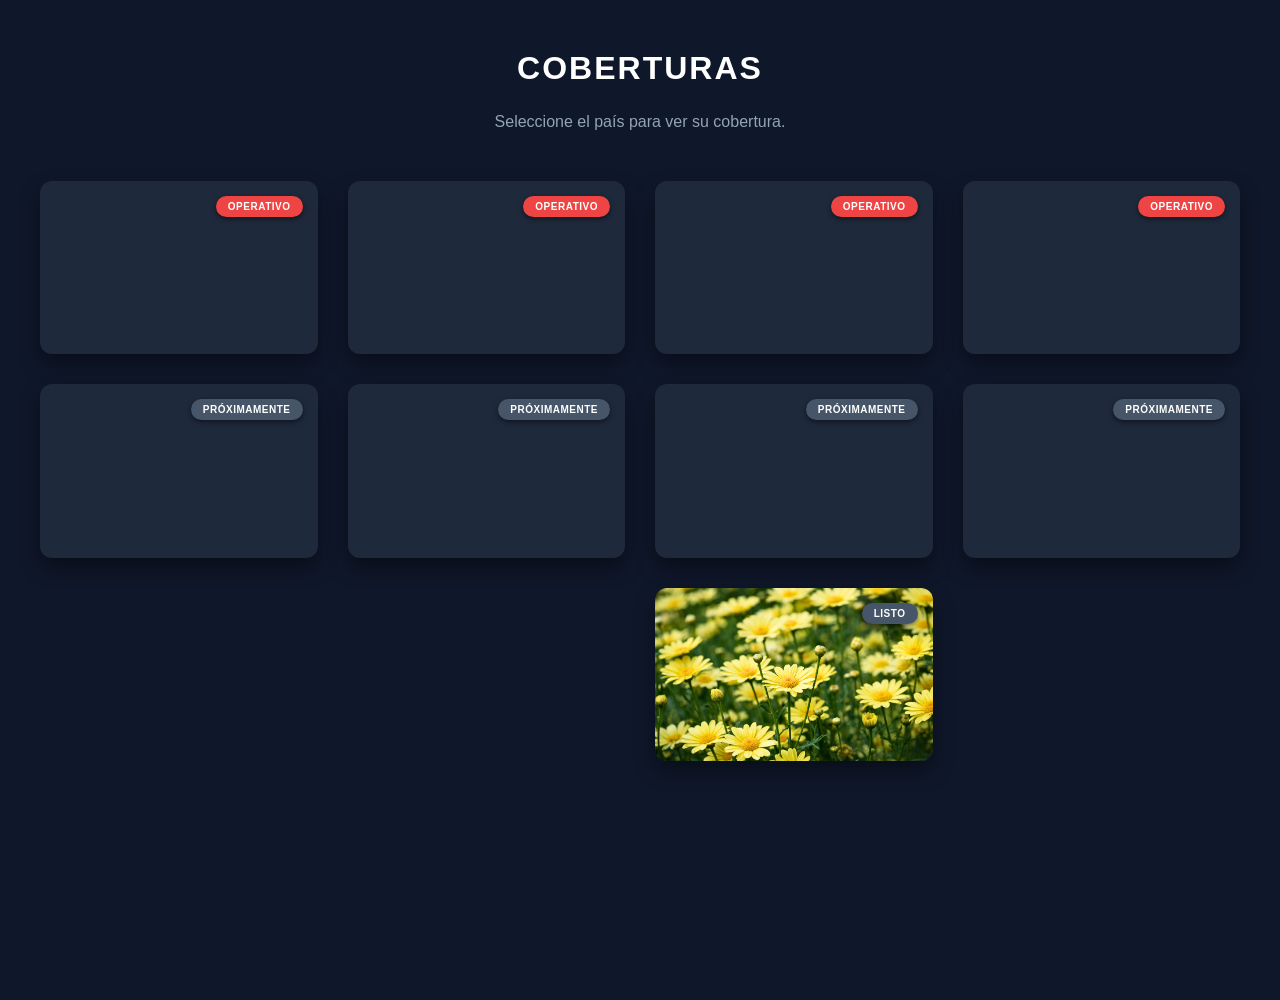
==== commit 73932138: "Subiendo la galaxia de flores." ====
--- a/index.html
+++ b/index.html
@@ -45,7 +45,7 @@
         </div>
 
         <!-- 3. CHILE -->
-        <div class="card-pais" onclick="location.href='paises/Chile.html'">
+        <div class="card-pais" onclick="location.href='paises/chile.html'">
             <div class="badge-estado activo">OPERATIVO</div>
             <div class="bandera" style="background-image: url('https://flagcdn.com/w640/cl.png');"></div>
             <div class="overlay">
@@ -55,7 +55,7 @@
         </div>
 
         <!-- 4. COLOMBIA -->
-        <div class="card-pais" onclick="location.href='paises/Colombia.html'">
+        <div class="card-pais" onclick="location.href='paises/colombia.html'">
             <div class="badge-estado activo">OPERATIVO</div>
             <div class="bandera" style="background-image: url('https://flagcdn.com/w640/co.png');"></div>
             <div class="overlay">
@@ -103,6 +103,27 @@
                 <span>En construcción 🚧</span>
             </div>
         </div>
+<!-- Elementos invisibles para empujar la tarjeta al centro (Solo usar si la opción anterior no centra) -->
+<div style="width: 50%;"></div>
+<div style="width: 5%;"></div>
+
+<!-- 9. FLORES AMARILLAS -->
+<div class="card-pais" onclick="location.href='paises/GalaxiaFlores.html'">
+    <div class="badge-estado">LISTO</div>
+    <div class="bandera" style="background-image: url('img/floresAmarillas.png'); background-size: cover; background-position: center; background-repeat: no-repeat;"></div>
+    <div class="overlay">
+        <h2>FLORES AMARILLAS</h2>
+        <span>Ingresen chicas☻</span>
+    </div>
+</div>
+
+
+
+    </div>
+
+</div>
+
+
 
     </div>
 
